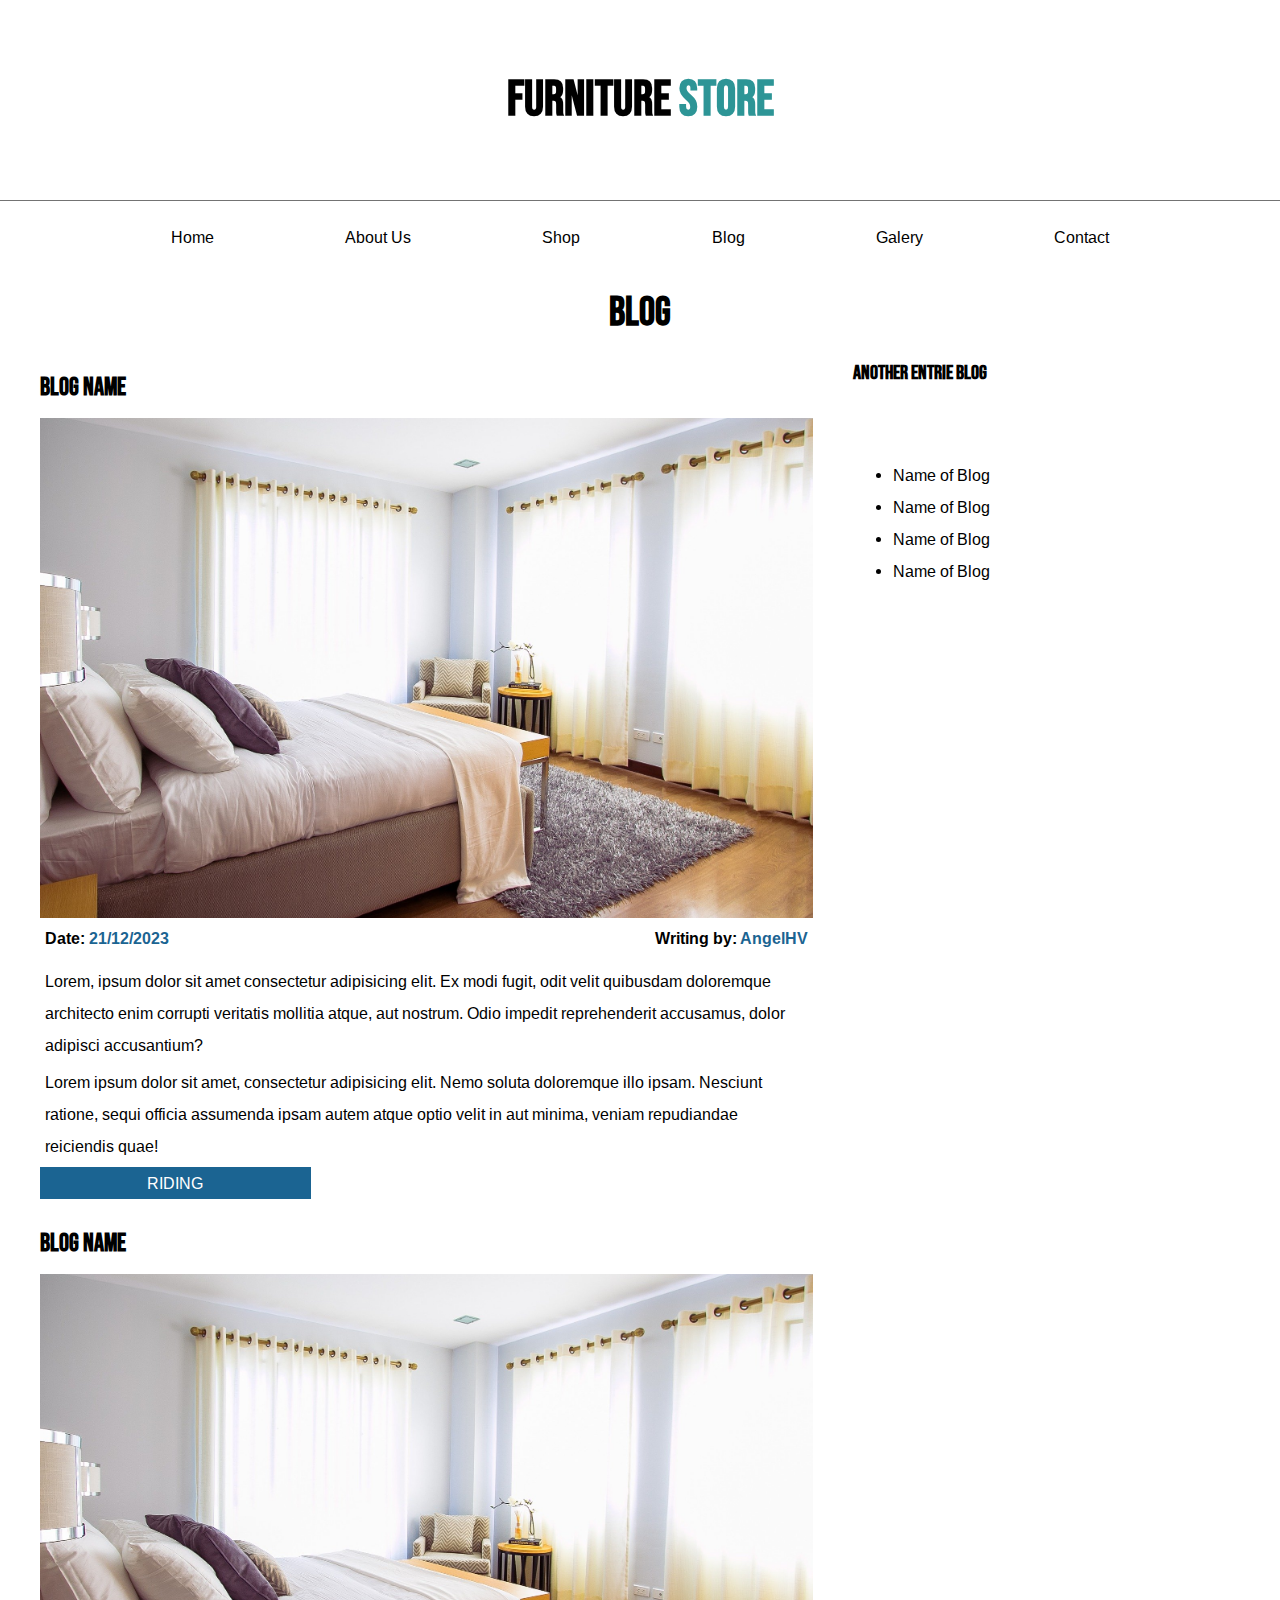
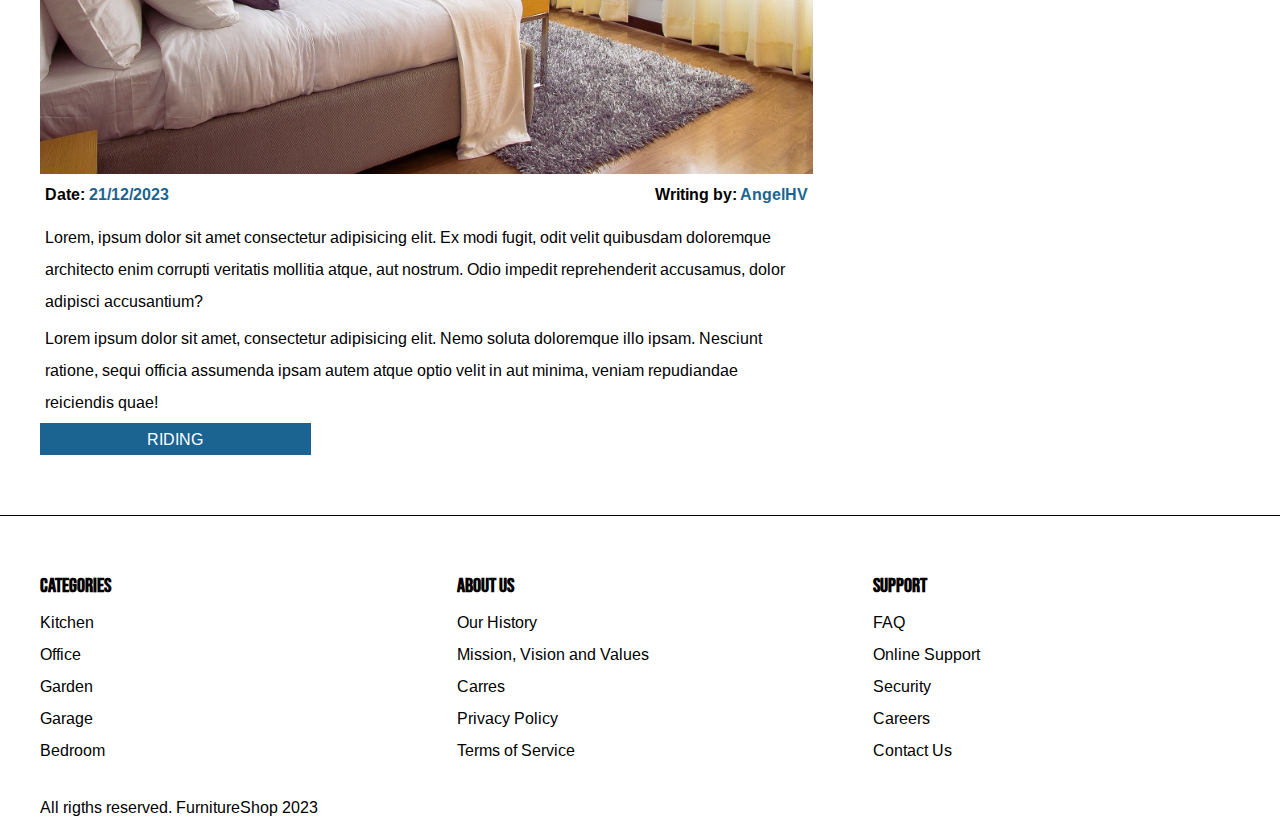
==== Ecommerce/Views/blog.html @ 421d6206 "agregadas las paginas sobre nosotros, tienda y blog echas autonomamente :)" ====
<!DOCTYPE html>
<html lang="en">

<head>
  <meta charset="UTF-8">
  <meta name="viewport" content="width=device-width, initial-scale=1.0">
  <title>Aprendiendo Html5</title>
  <link rel="stylesheet" href="../Styles/normalize.css">
  <link rel="preconnect" href="https://fonts.googleapis.com">
  <link rel="preconnect" href="https://fonts.gstatic.com" crossorigin>
  <link href="https://fonts.googleapis.com/css2?family=Arimo:wght@400;500;700&family=Bebas+Neue&display=swap"
    rel="stylesheet">
  <link rel="stylesheet" href="../Styles/styles.css">
</head>

<body>
  <header>
    <h1 class="siteName">Furniture <span>Store</span></h1>
  </header>

  <div class="line"></div>
  <nav class="primaryNav container">
    <a href="index.html">Home</a>
    <a href="aboutUs.html">About Us</a>
    <a href="shop.html">Shop</a>
    <a href="blog.html">Blog</a>
    <a href="galery.html">Galery</a>
    <a href="contact.html">Contact</a>
  </nav>

  <h2 class="container titleBlog">Blog</h2>
  <main class="blogContainer container">
    <article class="blogEntrie">
      <section class="blog">
        <h3>Blog name</h3>
        <img src="../Assets/Img/galeria_01.jpg" alt="imagen de blog">
        <div class="blogInfo">
          <p class="dateBlog">Date: <span>21/12/2023</span></p>
          <p class="authorBlog">Writing by: <span>AngelHV</span></p>
        </div>
        <p>Lorem, ipsum dolor sit amet consectetur adipisicing elit. Ex modi fugit, odit velit quibusdam doloremque architecto enim corrupti veritatis mollitia atque, aut nostrum. Odio impedit reprehenderit accusamus, dolor adipisci accusantium?</p>
        <p>Lorem ipsum dolor sit amet, consectetur adipisicing elit. Nemo soluta doloremque illo ipsam. Nesciunt ratione, sequi officia assumenda ipsam autem atque optio velit in aut minima, veniam repudiandae reiciendis quae!</p>
        <a class="ridingBlog" href="#">RIDING</a>
      </section>
      <section class="blog">
        <h3>Blog name</h3>
        <img src="../Assets/Img/galeria_01.jpg" alt="imagen de blog">
        <div class="blogInfo">
          <p class="dateBlog">Date: <span>21/12/2023</span></p>
          <p class="authorBlog">Writing by: <span>AngelHV</span></p>
        </div>
        <p>Lorem, ipsum dolor sit amet consectetur adipisicing elit. Ex modi fugit, odit velit quibusdam doloremque architecto enim corrupti veritatis mollitia atque, aut nostrum. Odio impedit reprehenderit accusamus, dolor adipisci accusantium?</p>
        <p>Lorem ipsum dolor sit amet, consectetur adipisicing elit. Nemo soluta doloremque illo ipsam. Nesciunt ratione, sequi officia assumenda ipsam autem atque optio velit in aut minima, veniam repudiandae reiciendis quae!</p>
        <a class="ridingBlog" href="#">RIDING</a>
      </section>
    </article>
    <aside class="navAside">
      <h3>Another entrie Blog</h3>
      <ul>
        <li>
          <a href="#">Name of Blog</a>
        </li>
        <li>
          <a href="#">Name of Blog</a>
        </li>
        <li>
          <a href="#">Name of Blog</a>
        </li>
        <li>
          <a href="#">Name of Blog</a>
        </li>
      </ul>
    </aside>
  </main>

  <footer class="siteFooter">
    <div class="footerGrid container">
      <div class="categoriesFooter">
        <h3>Categories</h3>
        <nav>
          <a href="#">Kitchen</a>
          <a href="#">Office</a>
          <a href="#">Garden</a>
          <a href="#">Garage</a>
          <a href="#">Bedroom</a>
        </nav>
      </div>
      <div class="aboutUsFooter">
        <h3>About Us</h3>
        <nav>
          <a href="#">Our History</a>
          <a href="#">Mission, Vision and Values</a>
          <a href="#">Carres</a>
          <a href="#">Privacy Policy</a>
          <a href="#">Terms of Service</a>
        </nav>
      </div>
      <div class="supportFooter">
        <h3>Support</h3>
        <nav>
          <a href="#">FAQ</a>
          <a href="#">Online Support</a>
          <a href="#">Security</a>
          <a href="#">Careers</a>
          <a href="#">Contact Us</a>
        </nav>
      </div>
    </div>
    <p class="copyright container">All rigths reserved. FurnitureShop 2023</p>
  </footer>
</body>

</html>
---- Ecommerce/Styles/styles.css ----
/* Snippet de box model y box sizing */
html {
  box-sizing: border-box;
  font-size: 62.5%;
}
*, *:before, *:after {
  box-sizing: inherit;
}
body {
  font-family: 'Arimo', sans-serif;
  font-size: 1.6rem;
  line-height: 2;
}

/* Utilidades */
.textCenter {
  text-align: center;
}

/* Globales */
h1, h2, h3 {
  font-family: 'Bebas Neue', sans-serif;
  margin: 0 0 5rem 0;
}

h1 {
  font-size: 5rem;
  margin-top: 5rem;
}

h2 {
  font-size: 3rem;
}

h3 {
  font-size: 2rem;
}

a {
  text-decoration: none;
  color: black;
}

.container {
  max-width: 120rem;
  margin: 0 auto;
}

img {
  width: 100%;
  display: block;
}


/* Header y Navegacion */
.siteName{
  margin-top: 5rem;
  margin-bottom: 5rem;
  text-align: center;
}

.siteName span {
  color: #2D9596;
}

.line {
  border-top: 0.1rem solid rgba(79, 79, 79, 0.798);

}

.primaryNav{
  padding: 2rem 0;
  display: flex;
  flex-direction: row;
  justify-content: space-evenly;
}

.hero {
  background-image: url(../Assets/Img/principal.jpg);
  height: 55rem;
  background-repeat: no-repeat;
  background-position: center center;
  background-size: cover;
}

/* BOX MODEL */
/* Padding = separar el contenido de los bordes hacia adentro del contenedor */
/* Margin = separar el contenido de los bordes hacia afuera del contenedor */
/* Border = borde del contenedor */
/* Width = ancho del contenedor */
/* Height = alto del contenedor */
/* Box-sizing = permite que el width y height sean el ancho y alto del contenedor, sin contar el padding y border */
/* Snippet
html {
  box-sizing: border-box;
}
*, *:before, *:after {
  box-sizing: inherit;
}
*/

/* DISPLAY */
/* Block = ocupa todo el ancho disponible y se coloca un elemento debajo del otro */
/* Inline = ocupa el ancho del contenido y se coloca un elemento a la derecha del otro */
/* Inline-block = permite darle un width, height y margin a un elemento inline comun */

/* FLEX BOX */
/* ROW DIRECTION */
/* flex-direction: row; ----> justify-content: left, rigth or center (izquierda, derecha o en el centro); */
/* flex-direction: row; ----> align-items: start, center or end (arriba, en medio y abajo); */

/* COLUMN DIRECTION */
/* flex-direction: column; ----> justify-content: start, center or end (arriba, en medio y abajo); */
/* flex-direction: column; ----> align-items: left, rigth or center (izquierda, derecha o en el centro); */

/* GRID */
/*

create rows ------> grid-templates-rows: ;
create columns ---> grid-template-columns: ;

*/

/* List categories */
.categories{
  margin-top: 5rem;
}

.categories h2 {
  text-align: center;
}

.category a {
  display: block;
  text-align: center;
  padding: 2rem;
  font-size: 2rem;
}

.category a:hover {
  background-color: #2D9596;
  color: #ffffff;
  border-radius: 0 0 2rem 2rem;
}

.listCategories{
  display: grid;
  grid-template-columns: repeat(3, 1fr);
  gap: 2.5rem;
}

/* CSS Units */
/* Rems

  html {
    font-size: 62.5%; para que...
      1rem = 10px
  }

  body {
    font-size: 1.6rem; para que...
    el tamaño de la fuente permanezca po default en 16px
  }
*/

/* AboutUs bloque */
.aboutUs {
  margin: 5rem 0;
  background-image: linear-gradient( to right, transparent 50%, #2D9596 50%, #2D9596 100%), url(../Assets/Img/nosotros.jpg);
  background-position: left center;
  padding: 10rem 0;
  background-repeat: no-repeat;
  background-size: 100%, 120rem;
  display: grid;
  grid-template-columns: repeat(2, 1fr);
}

.aboutUsText {
  grid-column: 2 / 3;
  padding: 0 8rem;
}

.aboutUsText h2,p {
  color: #ffffff;
}

/* Listado de productos principal */
.mainProducts {
  padding-top: 5rem;

}

.product {
  background-color: #2D9596;
}

.productText {
  padding: 0;
  margin: 0;
  text-align: center;
  color: #ffffff;
}

.productText h3 {
  padding: 3rem 0 0 0;
  margin: 0;
}

.productText .productDesc{
  padding: 2.5rem;
  margin: 0;
}

.productText .precio {
  font-weight: 700;
  font-size: 1.8rem;
  margin: 0 0 2.5rem 0;
}

.productText a {
  background-color: #2D9596;
  display: block;
  margin: 2rem;
  transition: background-color .4s ease-out;
}

.productText a:hover {
  background-color: #1b6492;
}

.listProducts {
  display: grid;
  grid-template-columns: repeat(6, 1fr);
  grid-template-rows: repeat(3, 1/3fr);
  grid-column-gap: 25px;
  grid-row-gap: 25px;
}

.one {
  grid-area: 1 / 1 / 2 / 7;
  display: grid;
  grid-template-columns: 3fr 1fr;
  border-radius: 2.5rem;
}
.one img {
  height: 60rem;
  width: 100%;
  object-fit: cover;
}
.two{
  grid-area: 2 / 1 / 3 / 4;
  border-radius: 2.5rem;
}
.three{
  grid-area: 2 / 4 / 3 / 7;
  border-radius: 2.5rem
}

.two img,
.three img {
  height: 30rem;
  width: 100%;
  object-fit: cover;
}

.four{
  grid-area: 3 / 1 / 4 / 3;
  border-radius: 2.5rem
}
.five{
  grid-area: 3 / 3 / 4 / 5;
  border-radius: 2.5rem
}
.six{
  grid-area: 3 / 5 / 4 / 7;
  border-radius: 2.5rem
}

.four img,
.five img,
.six img {
  height: 25rem;
  width: 100%;
  object-fit: cover;
}

/* FOOTER */
.siteFooter {
  border-top: 1px solid rgb(0, 0, 0);
  margin-top: 5rem;
  padding-top: 5rem;
}

.footerGrid {
  display: grid;
  grid-template-columns: repeat(3, 1fr);
  column-gap: 5rem;
}

.footerGrid h3 {
  margin-bottom: 0rem;
}

.footerGrid .categoriesFooter nav {
  display: flex;
  flex-direction: column;
}

.footerGrid .aboutUsFooter nav {
  display: flex;
  flex-direction: column;
}

.footerGrid .supportFooter nav {
  display: flex;
  flex-direction: column;
}

.copyright {
  color: black;
  padding-top: 2.5rem;
}


/* About Us */
.sectionMain h2 {
  text-align: center;
  font-size: 4rem;
}

.sectionAboutus {
  display: grid;
  grid-template-columns: 1fr 2fr;
  grid-template-rows: 1fr;
  grid-column-gap: 2.5rem;
}

.sectionAboutus p {
  margin: 0;
  color: black;
}

/* Blogs */
.titleBlog {
  text-align: center;
  font-size: 4rem;
}

.blogContainer {
  display: grid;
  grid-template-columns: 2fr 1fr;
  column-gap: 4rem;
}

.blogContainer aside {
  display: flex;
  flex-direction: column;
  align-items: start;
}

.blogEntrie {
  display: flex;
  flex-direction: column;
}

.blogEntrie img {
  width: 100%;
  height: 50rem;
  object-fit: cover;
}

.blogEntrie p {
  color: black;
}

.blogInfo {
  display: grid;
  grid-template-columns: 1fr 1fr;
  font-weight: 900;
}

.dateBlog {
  text-align: left;
  margin: 0;
}
.dateBlog span{
  color: #1b6492;
}
.authorBlog {
  text-align: right;
  margin: 0;
}
.authorBlog span{
  color: #1b6492;
}

.blog p {
  margin: 0.5rem;
}

.blog h3 {
  font-size: 2.5rem;
}

section {
  margin: 1rem 0;
}

section h3 {
  margin-bottom: 0.5rem;
}

.ridingBlog {
  background-color: #1b6492;
  display: block;
  width: 35%;
  text-align: center;
  color: white;
}
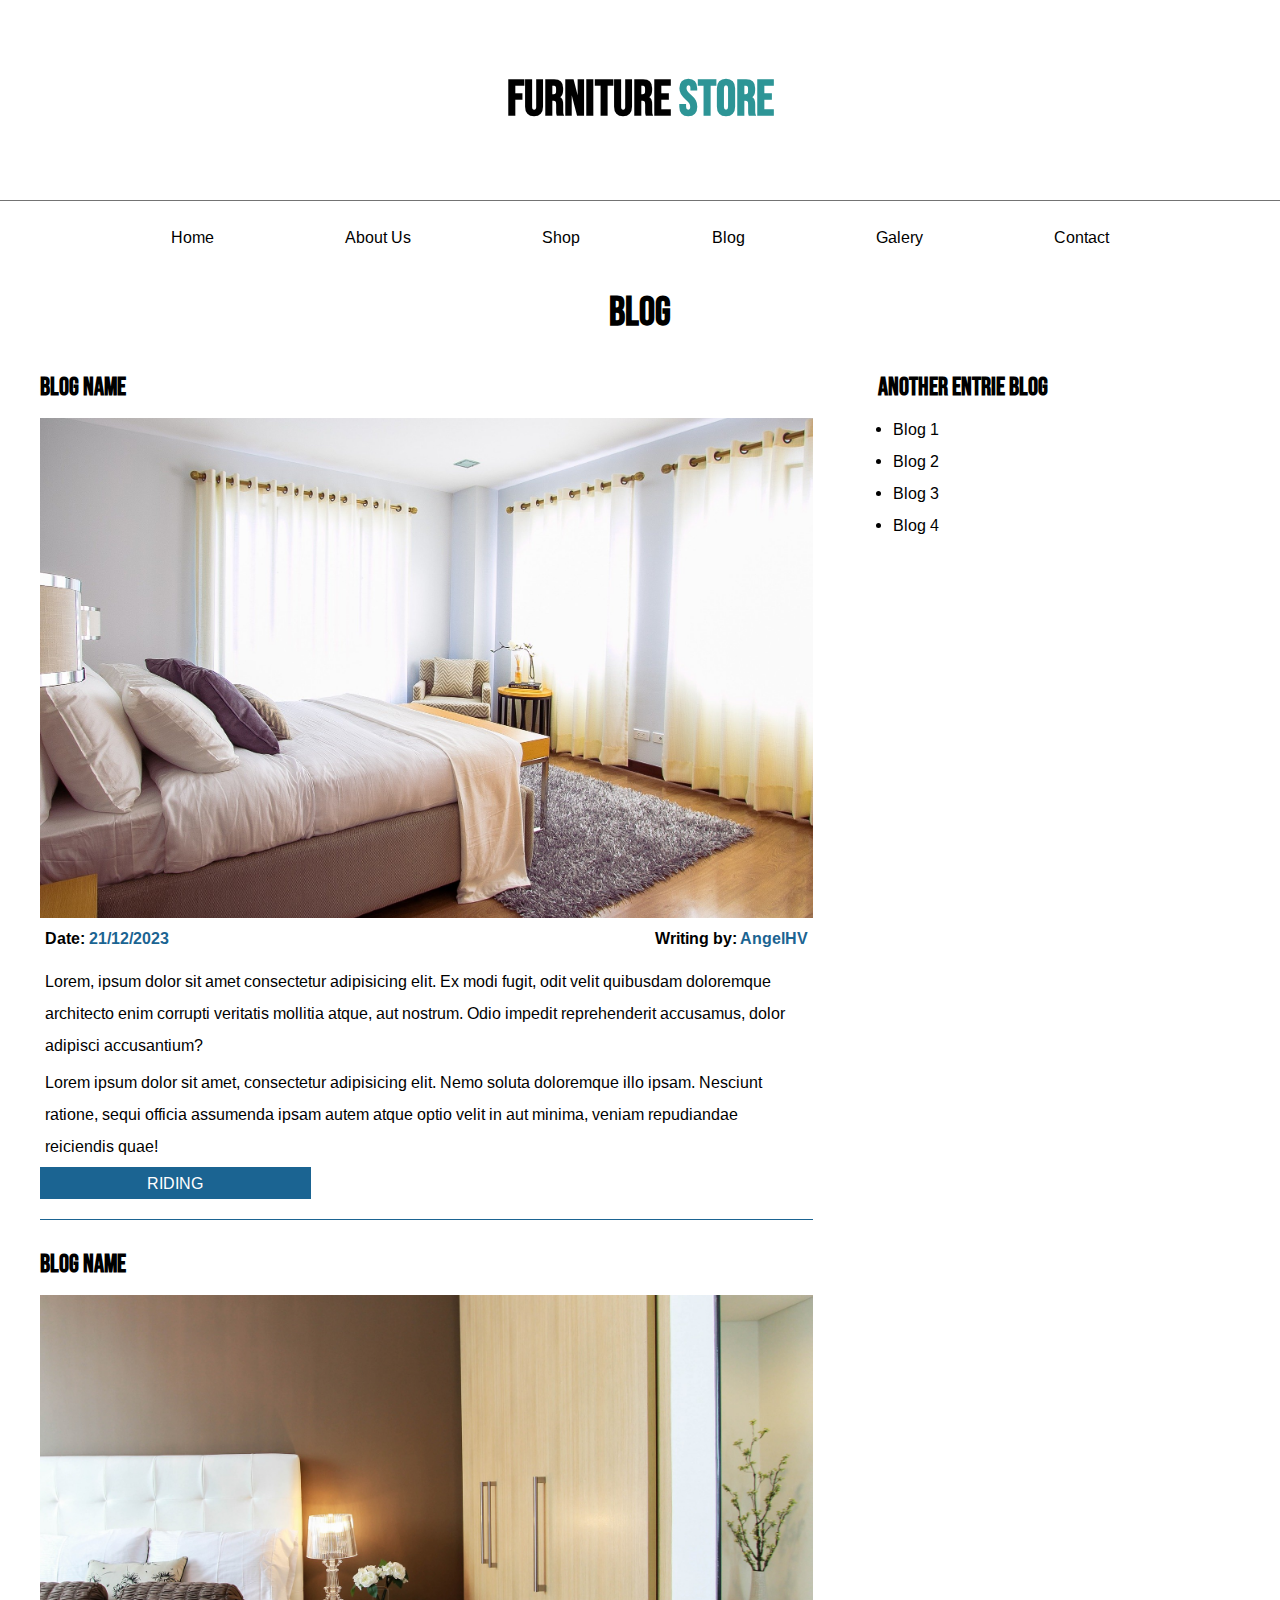
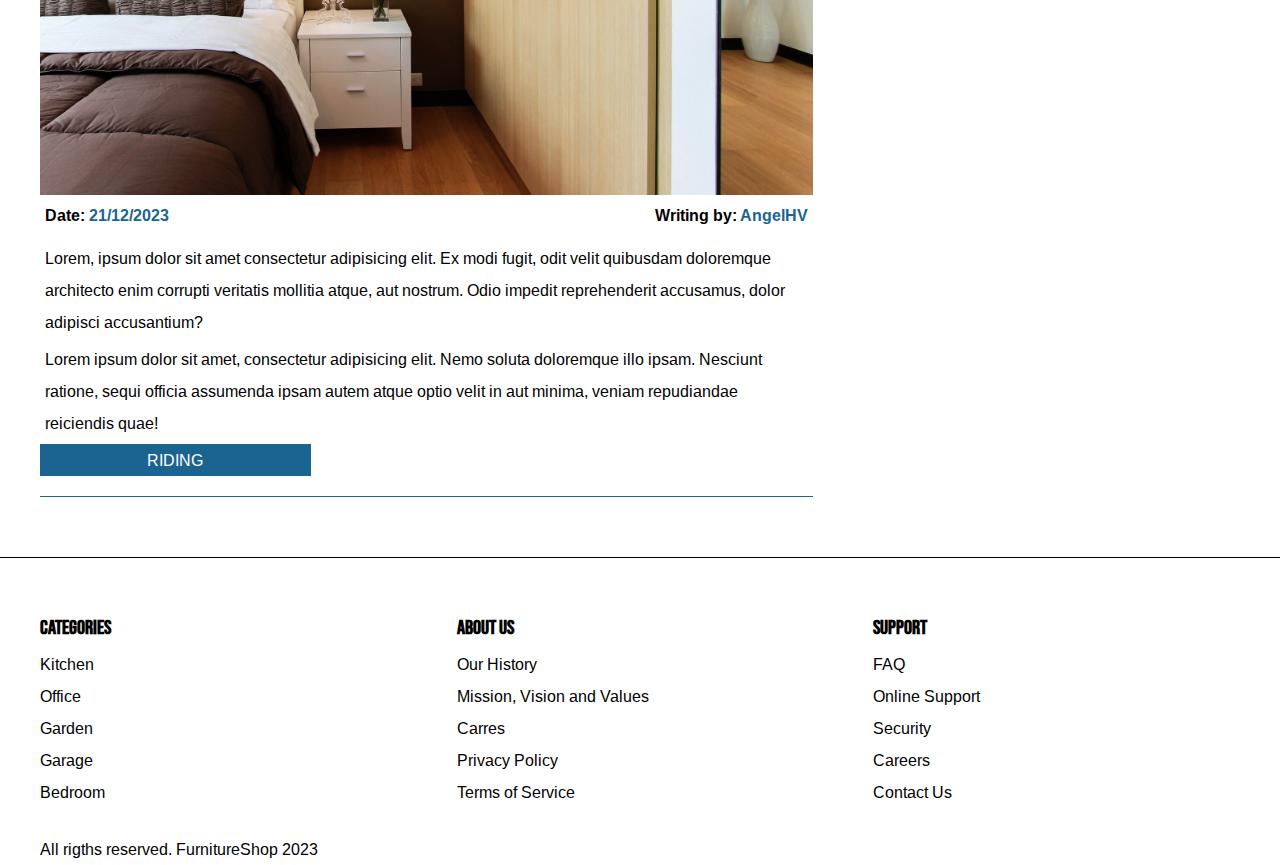
==== commit 688262ff: "Se finalizo la pagina blog con estilos y todo" ====
--- a/Ecommerce/Views/blog.html
+++ b/Ecommerce/Views/blog.html
@@ -44,7 +44,7 @@
       </section>
       <section class="blog">
         <h3>Blog name</h3>
-        <img src="../Assets/Img/galeria_01.jpg" alt="imagen de blog">
+        <img src="../Assets/Img/galeria_02.jpg" alt="imagen de blog">
         <div class="blogInfo">
           <p class="dateBlog">Date: <span>21/12/2023</span></p>
           <p class="authorBlog">Writing by: <span>AngelHV</span></p>
@@ -58,16 +58,16 @@
       <h3>Another entrie Blog</h3>
       <ul>
         <li>
-          <a href="#">Name of Blog</a>
+          <a href="#">Blog 1</a>
         </li>
         <li>
-          <a href="#">Name of Blog</a>
+          <a href="#">Blog 2</a>
         </li>
         <li>
-          <a href="#">Name of Blog</a>
+          <a href="#">Blog 3</a>
         </li>
         <li>
-          <a href="#">Name of Blog</a>
+          <a href="#">Blog 4</a>
         </li>
       </ul>
     </aside>
--- a/Ecommerce/Styles/styles.css
+++ b/Ecommerce/Styles/styles.css
@@ -394,6 +394,10 @@
   color: #1b6492;
 }
 
+.blog{
+  padding-bottom: 2rem;
+  border-bottom: 0.1rem solid #1b6492;
+}
 .blog p {
   margin: 0.5rem;
 }
@@ -416,4 +420,22 @@
   width: 35%;
   text-align: center;
   color: white;
+}
+
+aside {
+  margin-top: 1rem;
+}
+
+.navAside h3 {
+  font-size: 2.5rem;
+  padding-left: 2.5rem;
+  margin-bottom: 0;
+}
+
+.navAside ul {
+margin-top: 0;
+}
+
+.navAside ul li{
+
 }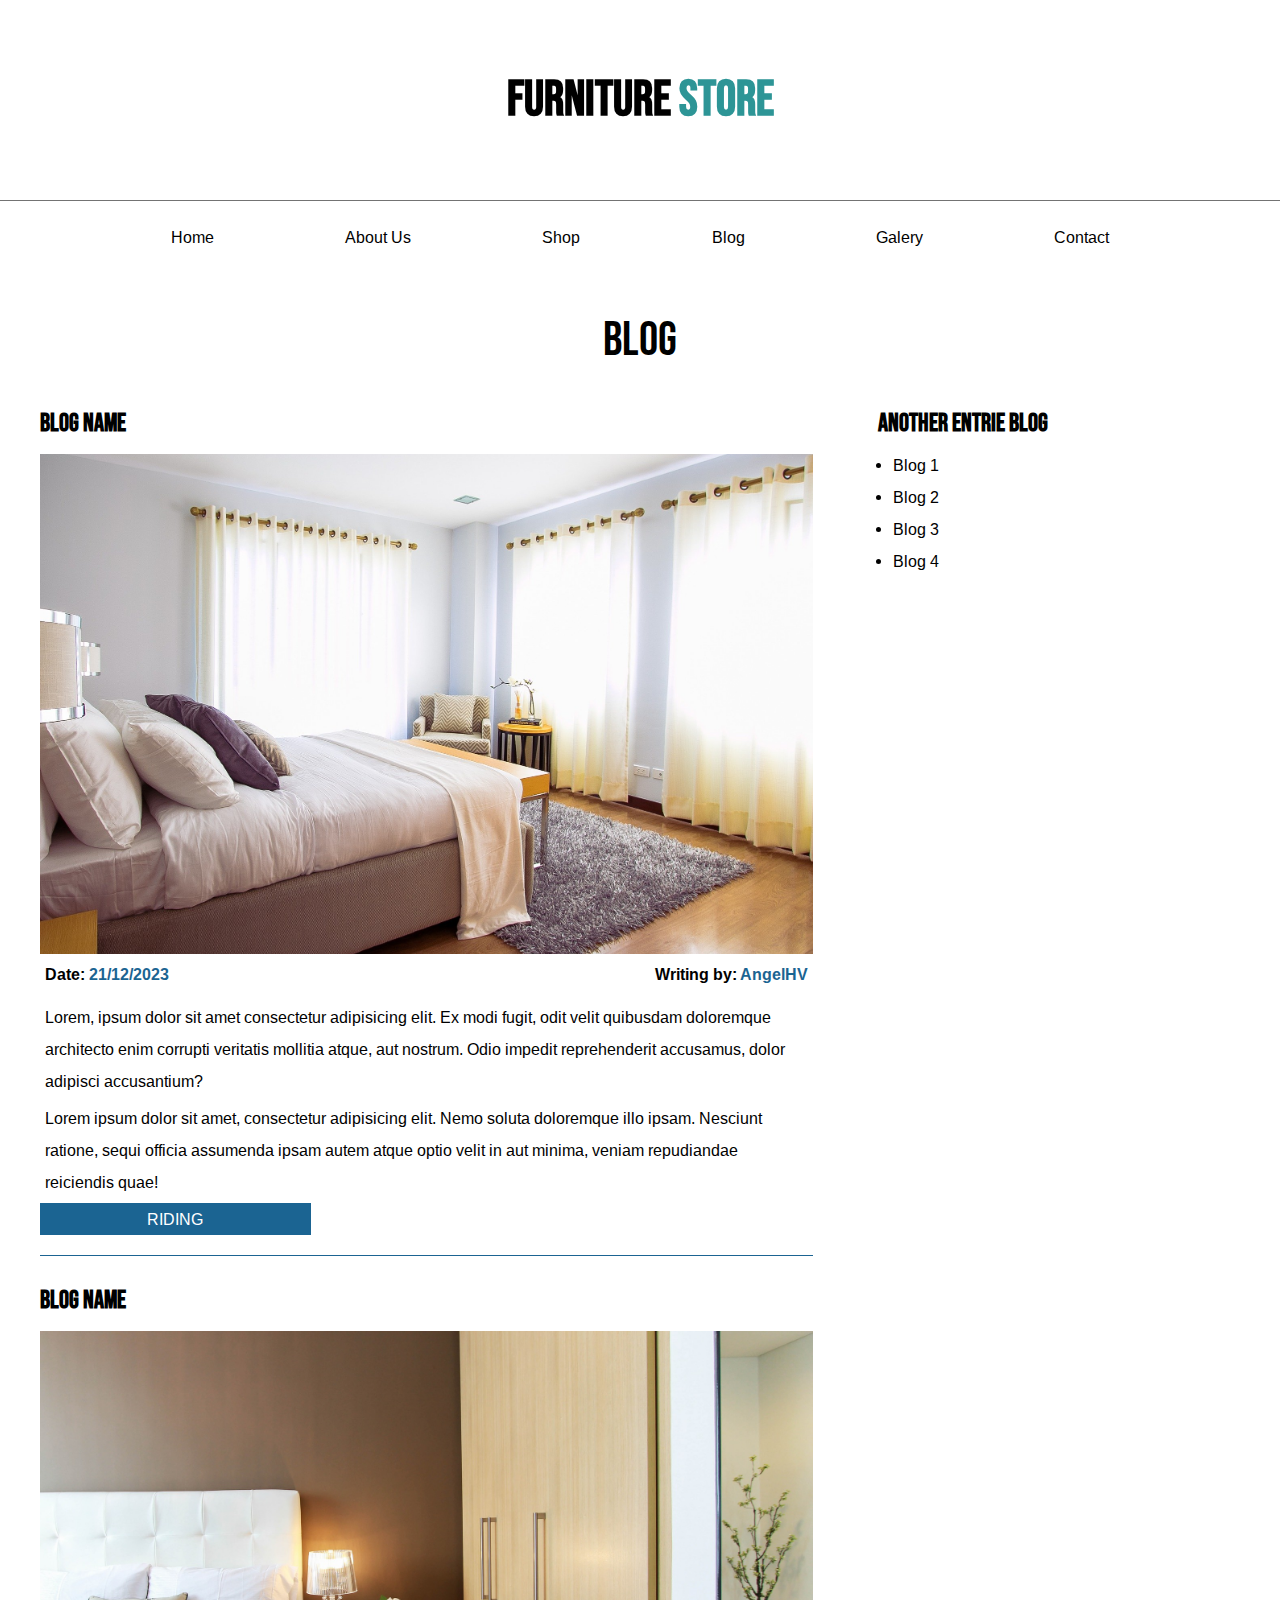
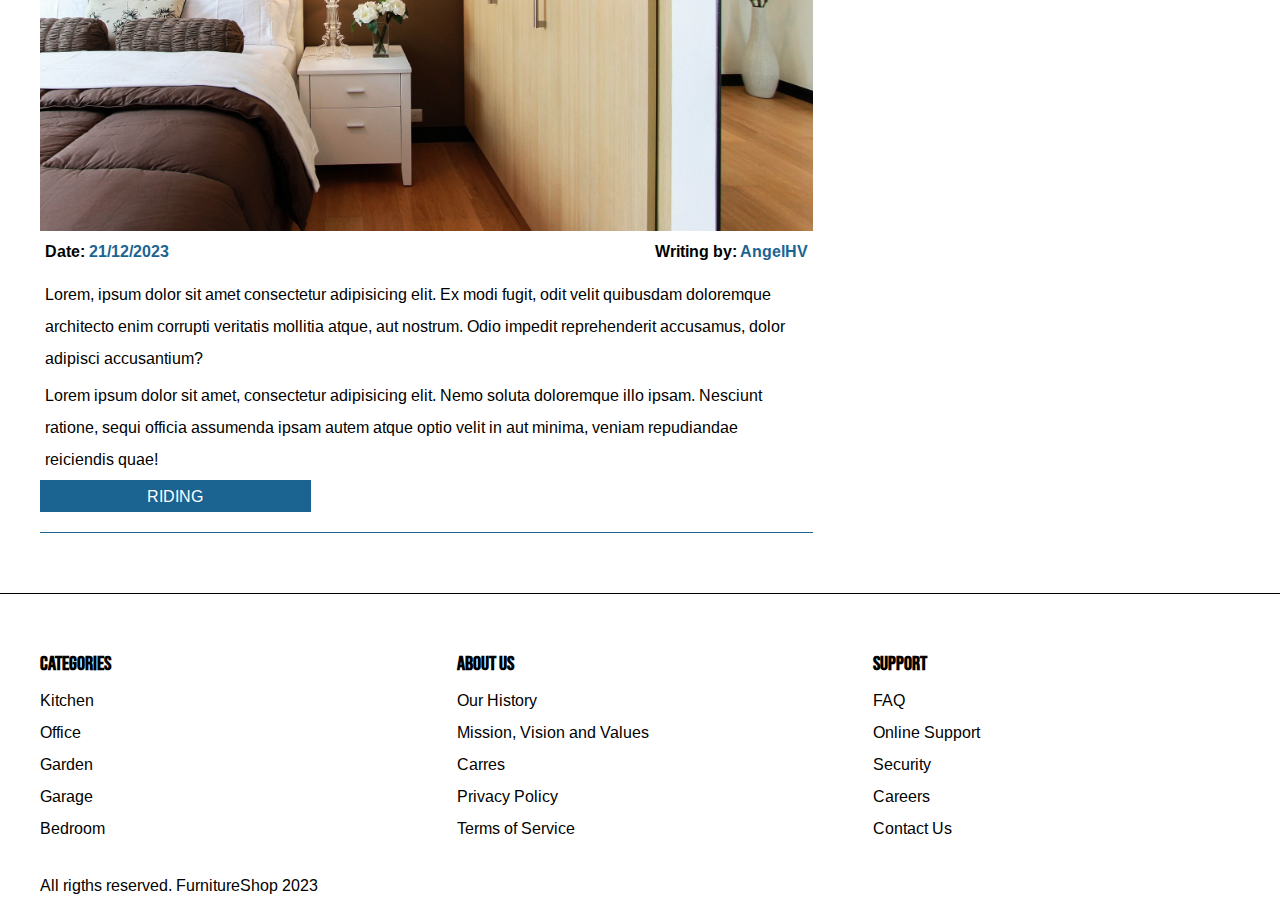
==== commit 8f86bcae: "Se comenzo a desarrollar la galeria de imagenes pero esta mal diseña, hace falta diseño y semantica" ====
--- a/Ecommerce/Views/blog.html
+++ b/Ecommerce/Views/blog.html
@@ -40,7 +40,7 @@
         </div>
         <p>Lorem, ipsum dolor sit amet consectetur adipisicing elit. Ex modi fugit, odit velit quibusdam doloremque architecto enim corrupti veritatis mollitia atque, aut nostrum. Odio impedit reprehenderit accusamus, dolor adipisci accusantium?</p>
         <p>Lorem ipsum dolor sit amet, consectetur adipisicing elit. Nemo soluta doloremque illo ipsam. Nesciunt ratione, sequi officia assumenda ipsam autem atque optio velit in aut minima, veniam repudiandae reiciendis quae!</p>
-        <a class="ridingBlog" href="#">RIDING</a>
+        <a class="ridingBlog" href="../Views/blogPage.html">RIDING</a>
       </section>
       <section class="blog">
         <h3>Blog name</h3>
--- a/Ecommerce/Styles/styles.css
+++ b/Ecommerce/Styles/styles.css
@@ -436,6 +436,40 @@
 margin-top: 0;
 }
 
-.navAside ul li{
-
+.containerEntrieBlog {
+  width: 74.165rem;
+  margin: 2rem auto 5rem auto;
+}
+
+.dateBlog .textBlack {
+  color: black;
+}
+.authorBlog .textBlack {
+  color: black;
+}
+
+.titleBlog {
+  text-align: center;
+  font-weight: 200;
+  font-size: 4.8rem;
+  margin: 2rem auto 0 auto;
+}
+
+.bodyText p{
+  color: black;
+}
+
+.galery {
+  margin: 5rem auto;
+}
+
+.listOfGalery {
+  list-style: none;
+}
+
+.listOfGalery li a img {
+  width: 75%;
+  height: 75%;
+  object-fit:cover;
+  margin: 5rem 0;
 }